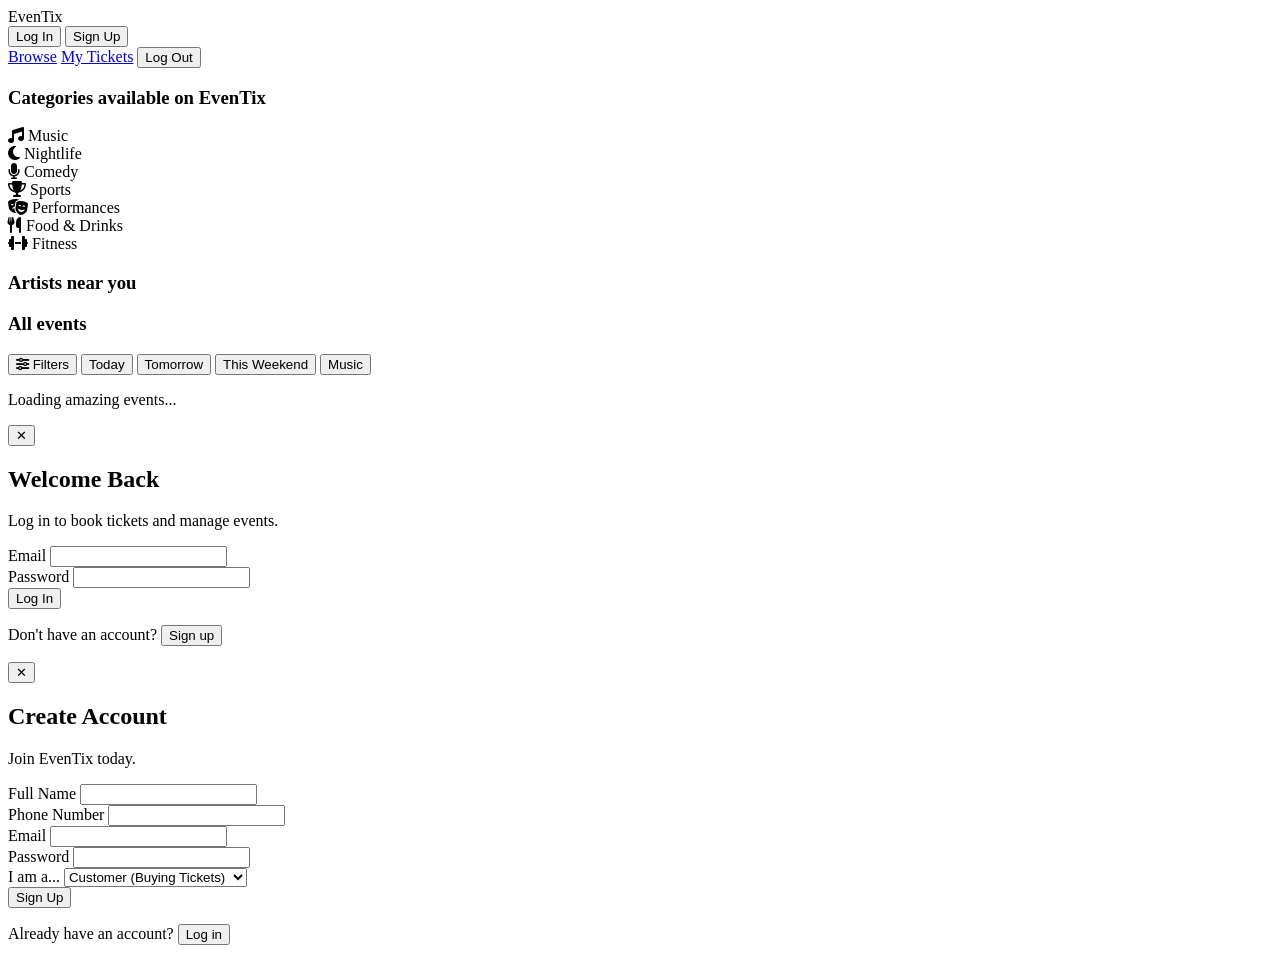
==== Capstone_Event_Ticket_BookingSystem/frontend/index.html @ 160edbe6 "feat(frontend): changed the landing page to have all events that can be seen by anyone" ====
<!DOCTYPE html>
<html lang="en">
<head>
    <meta charset="UTF-8">
    <meta name="viewport" content="width=device-width, initial-scale=1.0">
    <title>EvenTix - Live Events, Concerts & More</title>
    <link rel="stylesheet" href="css/base.css">
    <link rel="stylesheet" href="css/components.css">   
    <link rel="stylesheet" href="css/modals.css">   
    <link rel="stylesheet" href="https://cdnjs.cloudflare.com/ajax/libs/font-awesome/6.4.0/css/all.min.css">
</head>
<body>
    <nav class="navbar sticky-nav">
        <div class="logo">EvenTix</div>
        
        <div id="nav-logged-out" class="nav-links">
            <button type="button" class="text-btn text-white" id="nav-login-btn">Log In</button>
            <button type="button" class="nav-btn-outline" id="nav-signup-btn">Sign Up</button>
        </div>

        <div id="nav-logged-in" class="nav-links hidden">
            <span id="user-greeting" class="user-greeting-text"></span>
            <a href="index.html" class="nav-link-item">Browse</a>
            <a href="#" class="nav-link-item">My Tickets</a>
            <button type="button" class="nav-btn-outline" id="nav-logout-btn">Log Out</button>
        </div>
    </nav>

    <section class="hero-carousel-container">
        <div id="hero-carousel" class="hero-carousel"></div>
        <div id="carousel-dots" class="carousel-dots"></div>
    </section>

    <main class="customer-main-container pt-20">
        
        <h3 class="section-heading">Categories available on EvenTix</h3>
        <div class="scroll-container category-scroll">
            <div class="category-pill"><i class="fa-solid fa-music"></i> Music</div>
            <div class="category-pill"><i class="fa-solid fa-moon"></i> Nightlife</div>
            <div class="category-pill"><i class="fa-solid fa-microphone"></i> Comedy</div>
            <div class="category-pill"><i class="fa-solid fa-trophy"></i> Sports</div>
            <div class="category-pill"><i class="fa-solid fa-masks-theater"></i> Performances</div>
            <div class="category-pill"><i class="fa-solid fa-utensils"></i> Food & Drinks</div>
            <div class="category-pill"><i class="fa-solid fa-dumbbell"></i> Fitness</div>
        </div>

        <h3 id="artists-heading" class="section-heading mt-30">Artists near you</h3>
        <div id="dynamic-artists-container" class="scroll-container artist-scroll"></div>

        <h3 class="section-heading mt-30">All events</h3>
        <div class="scroll-container filter-scroll mb-20">
            <button class="filter-btn"><i class="fa-solid fa-sliders"></i> Filters</button>
            <button class="filter-btn">Today</button>
            <button class="filter-btn">Tomorrow</button>
            <button class="filter-btn">This Weekend</button>
            <button class="filter-btn">Music</button>
        </div>

        <div id="public-events-grid" class="district-grid">
            <p id="loading-msg" class="status-message">Loading amazing events...</p>
        </div>
    </main>

    <template id="public-event-card-template">
        <div class="district-card">
            <img class="card-img" src="https://images.unsplash.com/photo-1540039155732-6847350357a0?w=600" alt="Event Cover">
            <div class="card-body">
                <p class="card-date date-text"></p>
                <h3 class="card-title"></h3>
                <p class="card-venue venue-text"></p>
                <p class="card-price price-text">₹<span></span> onwards</p>
                <button type="button" class="btn primary-btn mt-10 w-100 book-tickets-btn">Book Tickets</button>
            </div>
        </div>
    </template>

    <template id="hero-slide-template">
        <div class="hero-slide">
            <div class="slide-overlay">
                <h1 class="slide-title"></h1>
                <p class="slide-subtitle"></p>
            </div>
        </div>
    </template>

    <template id="artist-item-template">
        <div class="artist-item">
            <img class="artist-img" src="" alt="">
            <p class="artist-name"></p>
        </div>
    </template>

    <div id="login-modal" class="modal-backdrop hidden">
        <div class="auth-wrapper relative modal-box">
            <button class="close-modal-btn" onclick="closeAuthModals()">✕</button>
            <div class="auth-forms full-width-form">
                <h2>Welcome Back</h2>
                <p class="subtitle">Log in to book tickets and manage events.</p>
                <form id="login-form">
                    <div class="input-group">
                        <label>Email</label>
                        <input type="email" id="login-email" required>
                    </div>
                    <div class="input-group">
                        <label>Password</label>
                        <input type="password" id="login-password" required>
                    </div>
                    <div id="login-error" class="error-msg hidden"></div>
                    <button type="submit" class="btn primary-btn">Log In</button>
                    <p class="switch-form">Don't have an account? <button type="button" class="text-btn" onclick="openSignupModal()">Sign up</button></p>
                </form>
            </div>
        </div>
    </div>

    <div id="signup-modal" class="modal-backdrop hidden">
        <div class="auth-wrapper relative modal-box">
            <button class="close-modal-btn" onclick="closeAuthModals()">✕</button>
            <div class="auth-forms full-width-form">
                <h2>Create Account</h2>
                <p class="subtitle">Join EvenTix today.</p>
                <form id="signup-form">
                    <div class="input-group">
                        <label>Full Name</label>
                        <input type="text" id="signup-name" required>
                    </div>
                    <div class="input-group">
                        <label>Phone Number</label>
                        <input type="tel" id="signup-phone" required>
                    </div>
                    <div class="input-group">
                        <label>Email</label>
                        <input type="email" id="signup-email" required>
                    </div>
                    <div class="input-group">
                        <label>Password</label>
                        <input type="password" id="signup-password" required>
                    </div>
                    <div class="input-group">
                        <label>I am a...</label>
                        <select id="signup-role">
                            <option value="CUSTOMER">Customer (Buying Tickets)</option>
                            <option value="ORGANIZER">Organizer (Hosting Events)</option>
                        </select>
                    </div>
                    <div id="signup-error" class="error-msg hidden"></div>
                    <div id="signup-success" class="success-msg hidden"></div>
                    <button type="submit" class="btn primary-btn">Sign Up</button>
                    <p class="switch-form">Already have an account? <button type="button" class="text-btn" onclick="openLoginModal()">Log in</button></p>
                </form>
            </div>
        </div>
    </div>

    <script src="js/index.js?v=3"></script>
</body>
</html>
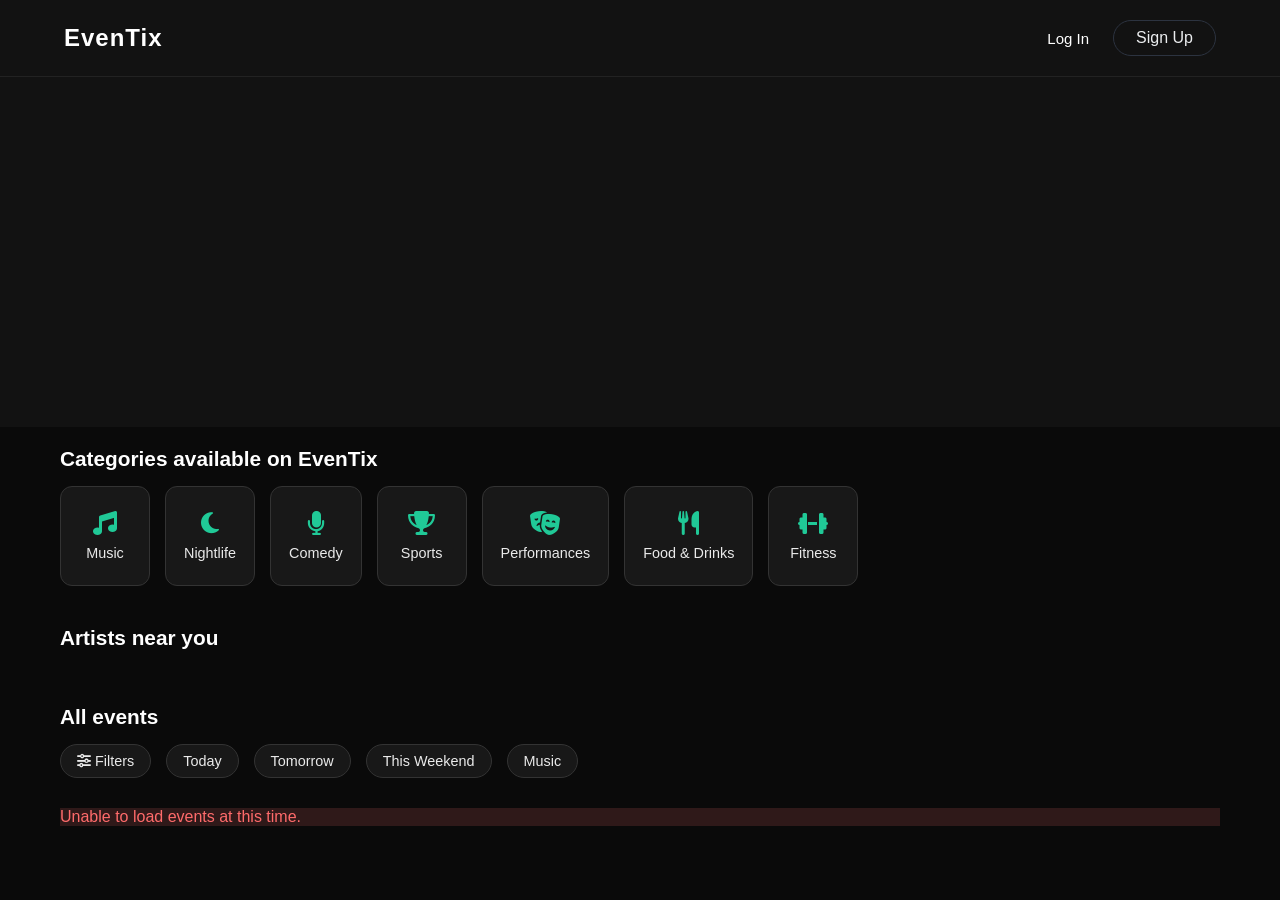
==== commit 4ebcab16: "fix: add correct css file link in index.html" ====
--- a/Capstone_Event_Ticket_BookingSystem/frontend/index.html
+++ b/Capstone_Event_Ticket_BookingSystem/frontend/index.html
@@ -4,9 +4,7 @@
     <meta charset="UTF-8">
     <meta name="viewport" content="width=device-width, initial-scale=1.0">
     <title>EvenTix - Live Events, Concerts & More</title>
-    <link rel="stylesheet" href="css/base.css">
-    <link rel="stylesheet" href="css/components.css">   
-    <link rel="stylesheet" href="css/modals.css">   
+    <link rel="stylesheet" href="css/styles.css">
     <link rel="stylesheet" href="https://cdnjs.cloudflare.com/ajax/libs/font-awesome/6.4.0/css/all.min.css">
 </head>
 <body>
--- a/Capstone_Event_Ticket_BookingSystem/frontend/css/styles.css
+++ b/Capstone_Event_Ticket_BookingSystem/frontend/css/styles.css
@@ -0,0 +1,1159 @@
+/* Base Variables & Reset */
+:root {
+    --primary-teal: #20c997;
+    --dark-bg: #0f1116;
+    --panel-bg: #181b22;
+    --surface-bg: #1f2430;
+    --surface-muted: #232a38;
+    --text-color: #ebedef;
+    --text-muted: #9aa5b1;
+    --border-color: #2c3340;
+    --accent-warning: #ff6b6b;
+    --accent-success: #38b000;
+}
+
+* {
+    box-sizing: border-box;
+    margin: 0;
+    padding: 0;
+    font-family: 'Segoe UI', Tahoma, Geneva, Verdana, sans-serif;
+}
+
+html, body {
+    min-height: 100%;
+}
+
+body {
+    background-color: var(--dark-bg);
+    color: var(--text-color);
+}
+
+button,
+a,
+input,
+select {
+    font: inherit;
+}
+
+button {
+    cursor: pointer;
+}
+
+.hidden {
+    display: none !important;
+}
+
+/* navbar */
+.navbar {
+    display: flex;
+    justify-content: space-between;
+    align-items: center;
+    padding: 20px 5%;
+    background: var(--panel-bg);
+    border-bottom: 1px solid var(--border-color);
+}
+
+.logo {
+    font-size: 1.5rem;
+    font-weight: 800;
+    letter-spacing: 1px;
+    color: var(--text-color);
+}
+
+.nav-links {
+    display: flex;
+    align-items: center;
+    gap: 24px;
+}
+
+.nav-links a,
+.nav-links span,
+.nav-links .text-btn {
+    text-decoration: none;
+    color: var(--text-color);
+    font-weight: 500;
+    font-size: 15px;
+}
+
+.text-btn {
+    background: transparent;
+    border: none;
+    color: var(--primary-teal);
+    padding: 0;
+    cursor: pointer;
+}
+
+.text-btn:hover {
+    color: #b2ffee;
+    text-decoration: underline;
+}
+
+.nav-btn-outline {
+    background: transparent;
+    border: 1px solid var(--border-color);
+    padding: 8px 22px;
+    border-radius: 24px;
+    color: var(--text-color);
+    transition: transform 0.2s ease, border-color 0.2s ease, background 0.2s ease;
+}
+
+.nav-btn-outline:hover {
+    transform: translateY(-1px);
+    border-color: var(--primary-teal);
+    background: rgba(32, 201, 151, 0.12);
+}
+
+.customer-main-container,
+.dashboard-panel {
+    max-width: 1200px;
+    margin: 0 auto;
+    padding: 30px 5%;
+}
+
+/* Text Utilities */
+.section-title,
+.modal-title-m0,
+.hero-content h1,
+.logo,
+.card-title,
+.details-label,
+.details-val,
+.details-val-highlight {
+    color: var(--text-color);
+}
+
+.subtitle,
+.text-teal,
+.card-text,
+.card-text-sm,
+.venue-text,
+.date-text,
+.status-message,
+.empty-msg,
+.user-name-display {
+    color: var(--text-muted);
+}
+
+.text-teal {
+    color: var(--primary-teal);
+}
+
+/* Page backgrounds */
+.customer-main-container,
+.dashboard-body {
+    background: var(--dark-bg);
+}
+
+.dashboard-panel {
+    background: var(--panel-bg);
+    border: 1px solid var(--border-color);
+    border-radius: 20px;
+    box-shadow: 0 20px 60px rgba(0,0,0,0.28);
+}
+
+.events-grid,
+.district-grid,
+.category-grid {
+    display: grid;
+    gap: 20px;
+}
+
+.events-grid {
+    grid-template-columns: repeat(auto-fill, minmax(320px, 1fr));
+}
+
+.district-grid {
+    grid-template-columns: repeat(auto-fill, minmax(300px, 1fr));
+}
+
+.category-grid {
+    grid-template-columns: repeat(auto-fit, minmax(200px, 1fr));
+}
+
+/* Cards */
+.event-card,
+.district-card,
+.category-card,
+.auth-wrapper,
+.auth-forms,
+.modal-box,
+.modal-box-lg,
+.details-box {
+    background: var(--surface-bg);
+}
+
+.event-card,
+.district-card,
+.category-card,
+.dashboard-panel,
+.modal-box,
+.modal-box-lg,
+.auth-wrapper,
+.auth-forms,
+.details-box {
+    border: 1px solid var(--border-color);
+}
+
+.event-card,
+.district-card {
+    border-radius: 18px;
+    padding: 24px;
+    box-shadow: 0 10px 30px rgba(0, 0, 0, 0.18);
+    display: flex;
+    flex-direction: column;
+}
+
+.card-header {
+    display: flex;
+    justify-content: space-between;
+    align-items: flex-start;
+    margin-bottom: 14px;
+}
+
+.card-title {
+    margin: 0;
+    font-size: 1.2rem;
+    line-height: 1.2;
+}
+
+.card-text,
+.card-text-sm,
+.details-desc,
+.details-val {
+    color: var(--text-muted);
+}
+
+.card-actions {
+    display: flex;
+    gap: 10px;
+    margin-top: auto;
+}
+
+.btn-view-details,
+.btn.primary-btn {
+    width: 100%;
+    padding: 12px 18px;
+    border-radius: 10px;
+    border: none;
+    background: var(--primary-teal);
+    color: #fff;
+    font-weight: 700;
+    transition: background 0.2s ease, transform 0.2s ease;
+}
+
+.btn.primary-btn:hover,
+.btn-view-details:hover {
+    background: #14aa84;
+    transform: translateY(-1px);
+}
+
+.btn-disabled {
+    opacity: 0.55;
+    cursor: not-allowed;
+}
+
+/* Forms & Inputs */
+.input-group label {
+    display: block;
+    margin-bottom: 8px;
+    font-weight: 600;
+    font-size: 13px;
+    color: var(--text-muted);
+}
+
+.input-group input,
+.input-group select,
+.search-bar input {
+    width: 100%;
+    padding: 12px 14px;
+    border-radius: 12px;
+    border: 1px solid var(--border-color);
+    background: var(--surface-muted);
+    color: var(--text-color);
+    outline: none;
+}
+
+.input-group input::placeholder,
+.search-bar input::placeholder {
+    color: #7a8595;
+}
+
+.input-group input:focus,
+.input-group select:focus,
+.search-bar input:focus {
+    border-color: var(--primary-teal);
+}
+
+.btn,
+.nav-btn-outline,
+.filter-btn,
+.category-pill {
+    transition: all 0.2s ease;
+}
+
+/* Search bar */
+.search-bar {
+    display: flex;
+    align-items: center;
+    background: var(--surface-muted);
+    max-width: 600px;
+    margin: 0 auto 30px auto;
+    border-radius: 100px;
+    padding: 8px 18px;
+    border: 1px solid var(--border-color);
+}
+
+.search-btn {
+    background-color: var(--primary-teal);
+    color: white;
+    border: none;
+    width: 45px;
+    height: 45px;
+    border-radius: 50%;
+    cursor: pointer;
+    font-size: 16px;
+}
+
+.search-btn:hover {
+    background-color: #17c189;
+}
+
+.hero-subtext {
+    color: var(--text-muted);
+}
+
+/* Category + filter pills */
+.category-card,
+.category-pill,
+.filter-btn {
+    color: var(--text-color);
+    background: var(--surface-muted);
+}
+
+.category-card:hover,
+.category-pill:hover,
+.filter-btn:hover {
+    background: var(--surface-bg);
+    border-color: var(--primary-teal);
+}
+
+.category-pill,
+.filter-btn {
+    border: 1px solid var(--border-color);
+    padding: 10px 18px;
+    border-radius: 999px;
+    white-space: nowrap;
+}
+
+/* Tabs */
+.tab-container {
+    display: flex;
+    gap: 20px;
+}
+
+.tab-btn {
+    font-size: 16px;
+    border: none;
+    background: transparent;
+    cursor: pointer;
+    padding: 10px 0;
+    color: var(--text-muted);
+}
+
+.active-tab {
+    color: var(--primary-teal);
+    font-weight: 700;
+    border-bottom: 3px solid var(--primary-teal);
+}
+
+.inactive-tab {
+    color: var(--text-muted);
+}
+
+.bordered-tabs {
+    border-bottom: 1px solid var(--border-color);
+    padding-bottom: 10px;
+    margin-bottom: 20px;
+}
+
+.subtab-font {
+    font-size: 15px;
+}
+
+/* Status and messages */
+.status-message,
+.empty-msg {
+    text-align: center;
+    padding: 20px;
+    color: var(--text-muted);
+}
+
+.error-msg {
+    background: rgba(255, 107, 107, 0.15);
+    color: var(--accent-warning);
+}
+
+.success-msg {
+    background: rgba(56, 176, 0, 0.12);
+    color: var(--accent-success);
+}
+
+/* Modal styling */
+.modal-backdrop {
+    position: fixed;
+    inset: 0;
+    display: flex;
+    align-items: center;
+    justify-content: center;
+    padding: 24px;
+    background: rgba(10, 12, 18, 0.86);
+    z-index: 1000;
+    overflow-y: auto;
+}
+
+.modal-backdrop.hidden {
+    display: none !important;
+}
+
+.auth-wrapper,
+.modal-box,
+.modal-box-lg {
+    border-radius: 18px;
+}
+
+..auth-wrapper {
+    width: min(100%, 520px);
+    max-width: 520px;
+    padding: 32px;
+    max-height: calc(100vh - 48px);
+    overflow-y: auto;
+    background: var(--surface-bg);
+    box-shadow: 0 24px 70px rgba(0,0,0,0.45);
+    position: relative;
+}
+
+@media (max-width: 768px) {
+    .auth-wrapper {
+        width: 90vw;
+        max-width: 90vw;
+        padding: 24px;
+    }
+}
+
+.auth-forms {
+    background: var(--surface-bg);
+    padding: 0;
+}
+
+.auth-forms h2 {
+    font-size: 1.6rem;
+    margin-bottom: 8px;
+    color: var(--text-color);
+}
+
+.auth-forms .subtitle {
+    margin-bottom: 20px;
+}
+
+.auth-forms form {
+    display: flex;
+    flex-direction: column;
+    gap: 16px;
+}
+
+.switch-form {
+    text-align: center;
+    margin-top: 12px;
+    color: var(--text-muted);
+    font-size: 14px;
+}
+
+.switch-form .text-btn {
+    color: var(--primary-teal);
+    margin-left: 4px;
+}
+
+.auth-branding {
+    border-right: 1px solid var(--border-color);
+}
+
+.close-modal-btn {
+    color: var(--text-muted);
+}
+
+.close-modal-btn:hover {
+    color: var(--text-color);
+}
+
+.modal-form {
+    display: flex;
+    flex-direction: column;
+    gap: 16px;
+}
+
+.form-row-sm {
+    display: grid;
+    grid-template-columns: 1fr 1fr;
+    gap: 16px;
+}
+
+.modal-header-flex {
+    display: flex;
+    justify-content: space-between;
+    align-items: center;
+    margin-bottom: 20px;
+}
+
+.modal-title-m0 {
+    font-size: 1.8rem;
+    font-weight: 700;
+}
+
+/* Details / forms */
+.details-box {
+    border: 1px solid var(--border-color);
+}
+
+.details-grid {
+    display: grid;
+    grid-template-columns: repeat(2, minmax(0, 1fr));
+    gap: 18px;
+}
+
+.details-label,
+.details-val {
+    display: block;
+}
+
+.details-val-highlight {
+    color: var(--primary-teal);
+}
+
+/* Organizer card actions */
+.btn-edit,
+.btn-cancel {
+    border-radius: 12px;
+    padding: 10px 16px;
+    font-size: 14px;
+}
+
+.btn-edit {
+    background: var(--surface-muted);
+    color: var(--text-color);
+    border: 1px solid var(--border-color);
+}
+
+.btn-edit:hover {
+    background: var(--surface-bg);
+}
+
+.btn-cancel {
+    background: transparent;
+    border: 1px solid #ff6b6b;
+    color: #ff6b6b;
+}
+
+.btn-cancel:hover {
+    background: rgba(255, 107, 107, 0.12);
+}
+
+/* Responsive */
+@media (max-width: 768px) {
+    .auth-wrapper,
+    .form-row,
+    .form-row-sm,
+    .details-grid {
+        flex-direction: column;
+        display: block;
+    }
+    .auth-branding {
+        display: none;
+    }
+    .hero-content h1 {
+        font-size: 2.3rem;
+    }
+    .events-grid,
+    .district-grid {
+        grid-template-columns: 1fr;
+    }
+}
+.btn-view-details { width: 100%; padding: 8px; font-size: 13px; margin-top: auto; }
+
+.customer-main-container {
+    padding: 40px 20px;
+    max-width: 1200px;
+    margin: 0 auto;
+}
+
+.user-greeting-text {
+    color: white; 
+    margin-right: 15px; 
+    font-weight: 500;
+}
+
+.text-center {
+    text-align: center;
+}
+
+.mb-30 { margin-bottom: 30px; }
+.mt-10 { margin-top: 10px; }
+.mt-20 { margin-top: 20px; }
+.mt-30 { margin-top: 30px; }
+.mt-auto { margin-top: auto; }
+
+.btn-lg {
+    padding: 15px;
+    font-size: 1.1rem;
+}
+
+.btn-disabled {
+    background-color: #cccccc !important;
+    color: #333333 !important;
+    cursor: not-allowed;
+}
+
+a.btn-view-details {
+    display: inline-block;
+    text-align: center;
+    text-decoration: none;
+    width: 100%;
+    box-sizing: border-box;
+}
+
+/* For action buttons in event cards */
+.btn-group-row {
+    display: flex;
+    gap: 10px;
+    width: 100%;
+}
+
+/*For completed badge in past events */
+.badge-completed-full {
+    background: #e0e0e0;
+    color: #555;
+    text-align: center;
+    padding: 8px;
+    border-radius: 4px;
+    font-size: 11px;
+    font-weight: bold;
+}
+
+/*Styling for no events found message */
+.empty-msg {
+    text-align: center;
+    color: #888;
+    padding: 40px;
+    font-style: italic;
+}
+
+/*Responsive form rows */
+@media (max-width: 768px) {
+    .form-row, .form-row-sm {
+        flex-direction: column;
+        gap: 10px;
+    }
+}
+
+.bordered-tabs {
+    border-bottom: 1px solid #ddd; 
+    margin-bottom: 20px;
+}
+
+.status-message {
+    text-align: center; 
+    color: #888; 
+    padding: 40px;
+}
+
+.btn-past-event {
+    background-color: #555 !important;
+}
+
+.btn-past-event:hover {
+    background-color: #333 !important;
+}
+
+/* --- District-Style Landing Page Additions --- */
+
+.section-heading {
+    font-size: 1.3rem;
+    color: #1a1a1a;
+    margin-bottom: 15px;
+}
+
+/* Horizontal Scroll Containers */
+.scroll-container {
+    display: flex;
+    overflow-x: auto;
+    gap: 15px;
+    padding-bottom: 10px;
+    white-space: nowrap;
+    -webkit-overflow-scrolling: touch; 
+    scrollbar-width: none; 
+}
+.scroll-container::-webkit-scrollbar {
+    display: none; 
+}
+
+/* Category Pills */
+.category-pill {
+    display: flex;
+    flex-direction: column;
+    align-items: center;
+    justify-content: center;
+    min-width: 90px;
+    height: 100px;
+    background: #f8f9fa;
+    border: 1px solid #eee;
+    border-radius: 12px;
+    cursor: pointer;
+    font-size: 0.9rem;
+    font-weight: 500;
+    gap: 10px;
+    transition: 0.2s;
+}
+.category-pill i {
+    font-size: 1.5rem;
+    color: var(--primary-teal);
+}
+.category-pill:hover {
+    border-color: var(--primary-teal);
+    box-shadow: 0 4px 8px rgba(0,0,0,0.05);
+}
+
+/* Artist Avatars */
+.artist-item {
+    display: flex;
+    flex-direction: column;
+    align-items: center;
+    gap: 8px;
+    cursor: pointer;
+}
+.artist-item img {
+    width: 80px;
+    height: 80px;
+    border-radius: 50%;
+    object-fit: cover;
+    border: 2px solid transparent;
+}
+.artist-item img:hover {
+    border-color: var(--primary-teal);
+}
+.artist-item p {
+    font-size: 0.85rem;
+    font-weight: 600;
+}
+
+/* Filter Buttons */
+.filter-btn {
+    padding: 8px 16px;
+    border-radius: 20px;
+    border: 1px solid #ccc;
+    background: white;
+    font-size: 0.9rem;
+    cursor: pointer;
+    color: #333;
+}
+.filter-btn:hover {
+    background: #f0f0f0;
+}
+
+/* Hero Banner */
+.district-hero {
+    width: 100%;
+    height: 300px;
+    background-image: url('https://images.unsplash.com/photo-1459749411175-04bf5292ceea?w=1200');
+    background-size: cover;
+    background-position: center;
+    position: relative;
+    display: flex;
+    align-items: flex-end;
+}
+.hero-overlay {
+    background: linear-gradient(to top, rgba(0,0,0,0.9), transparent);
+    width: 100%;
+    padding: 40px 20px 20px 20px;
+    color: white;
+    text-align: center;
+}
+.hero-overlay h1 {
+    font-size: 2rem;
+    margin-bottom: 5px;
+    letter-spacing: 2px;
+}
+
+/* Large Event Cards */
+.district-grid {
+    display: grid;
+    grid-template-columns: repeat(auto-fill, minmax(300px, 1fr));
+    gap: 25px;
+}
+.district-card {
+    border-radius: 16px;
+    overflow: hidden;
+    box-shadow: 0 4px 15px rgba(0,0,0,0.08);
+    background: white;
+    display: flex;
+    flex-direction: column;
+}
+.card-img {
+    width: 100%;
+    height: 180px;
+    object-fit: cover;
+}
+.card-body {
+    padding: 20px;
+    display: flex;
+    flex-direction: column;
+    flex-grow: 1;
+}
+.card-date {
+    color: var(--primary-teal);
+    font-weight: 600;
+    font-size: 0.85rem;
+    margin-bottom: 8px;
+    text-transform: uppercase;
+}
+.card-title {
+    font-size: 1.2rem;
+    margin-bottom: 8px;
+    color: #111;
+}
+.card-venue {
+    color: #666;
+    font-size: 0.9rem;
+    margin-bottom: 15px;
+}
+.card-price {
+    font-weight: bold;
+    font-size: 1rem;
+    margin-bottom: 5px;
+}
+.w-100 { width: 100%; }
+.mb-20 { margin-bottom: 20px; }
+
+/* --- Auto-Swiping Hero Carousel --- */
+.hero-carousel-container {
+    width: 100%;
+    height: 350px;
+    position: relative;
+    overflow: hidden;
+    background-color: #121212;
+}
+
+.hero-carousel {
+    display: flex;
+    height: 100%;
+    width: 100%;
+    transition: transform 0.5s ease-in-out; 
+}
+
+.hero-slide {
+    min-width: 100%;
+    height: 100%;
+    background-size: cover;
+    background-position: center;
+    position: relative;
+    display: flex;
+    align-items: flex-end;
+}
+
+.slide-overlay {
+    background: linear-gradient(to top, rgba(0,0,0,0.9), transparent);
+    width: 100%;
+    padding: 60px 20px 30px 20px;
+    color: white;
+    text-align: center;
+}
+
+.slide-overlay h1 {
+    font-size: 2.2rem;
+    margin-bottom: 5px;
+    letter-spacing: 1px;
+    text-transform: uppercase;
+}
+
+.slide-overlay p {
+    font-size: 1.1rem;
+    color: var(--primary-teal);
+    font-weight: 600;
+}
+
+/* scroll dots */
+.carousel-dots {
+    position: absolute;
+    bottom: 15px;
+    width: 100%;
+    display: flex;
+    justify-content: center;
+    gap: 10px;
+}
+
+.dot {
+    width: 12px;
+    height: 12px;
+    border-radius: 50%;
+    background: rgba(255, 255, 255, 0.4);
+    cursor: pointer;
+    transition: background 0.3s;
+}
+
+.dot.active {
+    background: white;
+}
+
+/* Layout Utilities */
+.sticky-nav {
+    position: sticky;
+    top: 0;
+    z-index: 100;
+}
+
+.pt-20 {
+    padding-top: 20px;
+}
+
+.full-width-form {
+    max-width: 100%;
+}
+
+.dark-text {
+    color: #333 !important;
+}
+
+/* DARK THEME OVERRIDES */
+
+/* Base Background and Text */
+body, .customer-main-container {
+    background-color: #0a0a0a !important; /* Deep black */
+    color: #ffffff;
+}
+
+h1, h2, h3, h4, h5, h6, .section-heading {
+    color: #ffffff !important;
+}
+
+/* Navbar */
+.navbar {
+    background-color: #121212 !important;
+    border-bottom: 1px solid #222 !important;
+}
+.navbar .logo {
+    color: #ffffff !important;
+}
+
+.category-pill {
+    background: #181818 !important;
+    border: 1px solid #333 !important;
+    color: #eaeaea !important;
+}
+.category-pill:hover {
+    background: #222 !important;
+    border-color: var(--primary-teal) !important;
+}
+
+.artist-item p {
+    color: #eaeaea !important;
+}
+
+/* Filter Buttons */
+.filter-btn {
+    background: #181818 !important;
+    border: 1px solid #333 !important;
+    color: #eaeaea !important;
+}
+.filter-btn:hover {
+    background: #2a2a2a !important;
+}
+
+.district-card {
+    background: #181818 !important;
+    box-shadow: 0 4px 15px rgba(0,0,0,0.6) !important;
+    border: 1px solid #222;
+}
+.card-title {
+    color: #ffffff !important;
+}
+.card-venue {
+    color: #a0a0a0 !important;
+}
+
+/* Authentication modals login and signup) */
+.modal-box {
+    background-color: #181818 !important;
+    border: 1px solid #333;
+}
+.modal-box p, .modal-box label {
+    color: #ccc !important;
+}
+.close-modal-btn {
+    position: absolute;
+    top: 18px;
+    right: 18px;
+    background: transparent;
+    border: none;
+    color: #fff !important;
+    font-size: 1.2rem;
+    cursor: pointer;
+}
+.input-group input, .input-group select {
+    background-color: #121212 !important;
+    color: #fff !important;
+    border: 1px solid #444 !important;
+}
+.input-group input:focus, .input-group select:focus {
+    border-color: var(--primary-teal) !important;
+    outline: none;
+}
+
+.text-white {
+    color: #ffffff !important;
+}
+
+.user-greeting-text {
+    color: var(--primary-teal);
+    font-weight: bold;
+    margin-right: 15px;
+}
+
+.nav-link-item {
+    color: #ffffff;
+    text-decoration: none;
+    margin-right: 15px;
+    transition: color 0.3s ease;
+}
+
+.nav-link-item:hover {
+    color: var(--primary-teal);
+}
+
+/* --- Premium Event Details Layout --- */
+.event-details-layout {
+    display: flex;
+    flex-wrap: wrap;
+    gap: 30px;
+    margin-top: 20px;
+}
+
+.event-poster-col {
+    flex: 1 1 400px;
+    display: flex;
+}
+
+.event-detail-img {
+    width: 100%;
+    height: 100%;
+    min-height: 400px;
+    max-height: 600px;
+    object-fit: cover;
+    border-radius: 16px;
+    box-shadow: 0 10px 30px rgba(0, 0, 0, 0.5);
+    border: 1px solid #333;
+}
+
+.event-info-col {
+    flex: 1 1 400px;
+    padding: 40px !important; 
+    display: flex;
+    flex-direction: column;
+}
+
+.mb-0 { margin-bottom: 0 !important; }
+
+.detail-item {
+    background: #121212;
+    padding: 15px 20px;
+    border-radius: 12px;
+    border: 1px solid #222;
+    display: flex;
+    flex-direction: column;
+    gap: 5px;
+}
+
+.details-desc {
+    color: #b0b0b0;
+    line-height: 1.6;
+    font-size: 1.05rem;
+}
+
+/* button stays to the bottom of the card */
+.mt-auto { margin-top: auto; }
+
+.modal-backdrop {
+    position: fixed;
+    top: 0;
+    left: 0;
+    width: 100vw;
+    height: 100vh;
+    background-color: rgba(0, 0, 0, 0.75) !important;
+    display: flex;
+    align-items: center;
+    justify-content: center;
+    z-index: 9999;
+    padding: 20px; 
+    box-sizing: border-box;
+}
+
+.modal-box, 
+.auth-wrapper {
+    background-color: #1e1e24 !important; 
+    border-radius: 12px !important; 
+    padding: 30px !important;
+    width: 100%;
+    max-width: 400px !important; 
+    height: auto !important; 
+    max-height: 85vh !important; 
+    overflow-y: auto !important; 
+    box-shadow: 0 15px 35px rgba(0, 0, 0, 0.6) !important; 
+    box-sizing: border-box;
+    display: flex;
+    flex-direction: column;
+}
+
+.modal-box-lg {
+    background-color: #1e1e24 !important; 
+    border-radius: 12px !important; 
+    padding: 30px !important;
+    width: 100%;
+    max-width: 600px !important; 
+    height: auto !important; 
+    max-height: 85vh !important; 
+    overflow-y: auto !important; 
+    box-shadow: 0 15px 35px rgba(0, 0, 0, 0.6) !important; 
+    box-sizing: border-box;
+    display: flex;
+    flex-direction: column;
+}
+
+/* 4. Scrollbar styling */
+.modal-box::-webkit-scrollbar, 
+.modal-box-lg::-webkit-scrollbar, 
+.auth-wrapper::-webkit-scrollbar {
+    width: 8px;
+}
+.modal-box::-webkit-scrollbar-thumb, 
+.modal-box-lg::-webkit-scrollbar-thumb, 
+.auth-wrapper::-webkit-scrollbar-thumb {
+    background: #333; 
+    border-radius: 10px;
+}
+/* --- fix white browser autofill --- */
+input:-webkit-autofill,
+input:-webkit-autofill:hover, 
+input:-webkit-autofill:focus, 
+input:-webkit-autofill:active {
+    -webkit-text-fill-color: #ffffff !important;
+    
+    -webkit-box-shadow: 0 0 0px 1000px #1a1a1a inset !important; 
+    
+    transition: background-color 5000s ease-in-out 0s;
+}
+
+.auth-forms, 
+.auth-wrapper > div,
+.modal-form {
+    background-color: transparent !important; 
+    box-shadow: none !important; 
+    border: none !important;
+    padding: 0 !important; 
+}
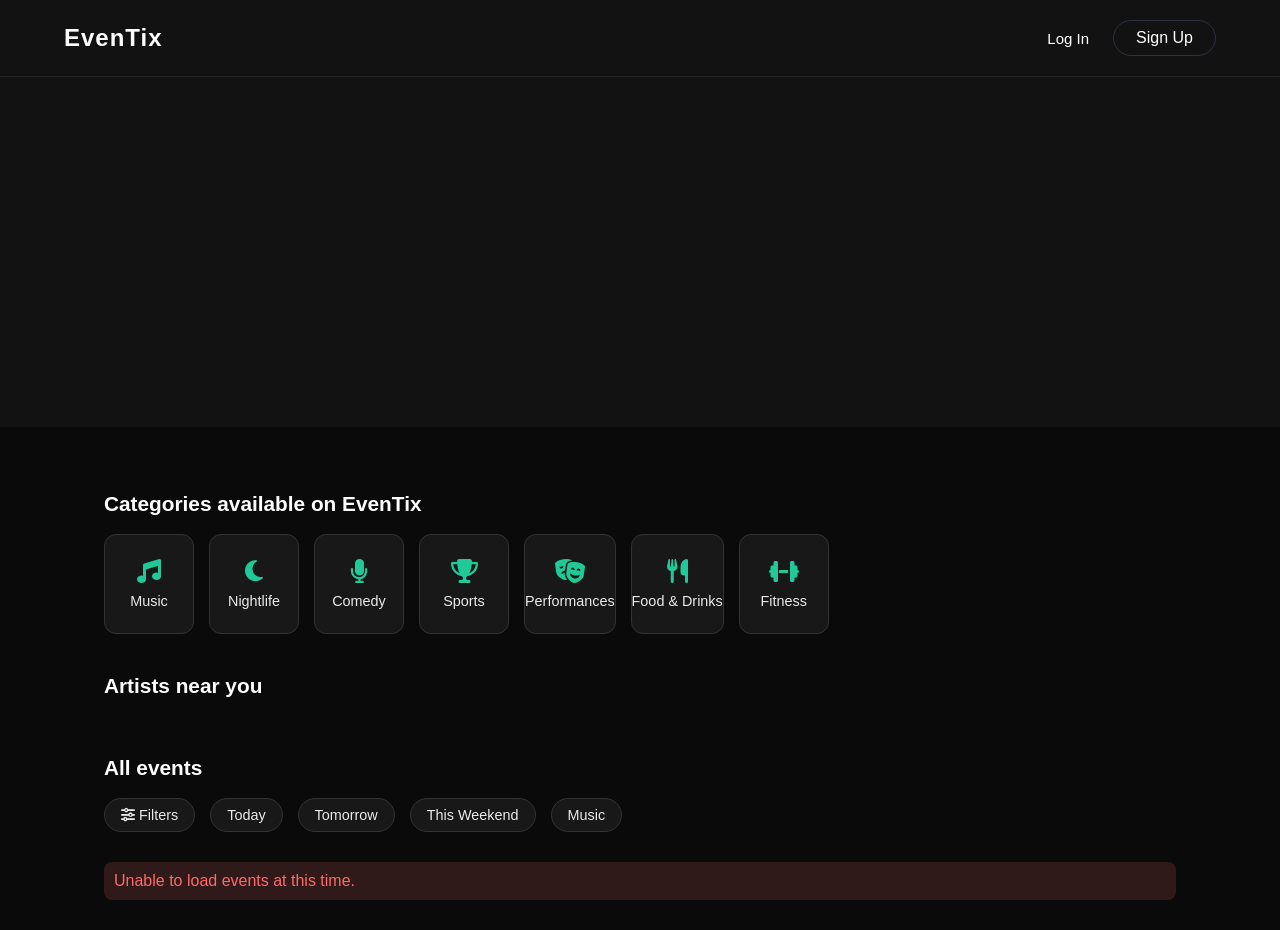
==== commit a9bf86df: "feat(frontend): add correct css style links in index.html" ====
--- a/Capstone_Event_Ticket_BookingSystem/frontend/index.html
+++ b/Capstone_Event_Ticket_BookingSystem/frontend/index.html
@@ -4,7 +4,9 @@
     <meta charset="UTF-8">
     <meta name="viewport" content="width=device-width, initial-scale=1.0">
     <title>EvenTix - Live Events, Concerts & More</title>
-    <link rel="stylesheet" href="css/styles.css">
+    <link rel="stylesheet" href="css/base.css">
+    <link rel="stylesheet" href="css/components.css">
+    <link rel="stylesheet" href="css/modals.css">
     <link rel="stylesheet" href="https://cdnjs.cloudflare.com/ajax/libs/font-awesome/6.4.0/css/all.min.css">
 </head>
 <body>
@@ -19,7 +21,7 @@
         <div id="nav-logged-in" class="nav-links hidden">
             <span id="user-greeting" class="user-greeting-text"></span>
             <a href="index.html" class="nav-link-item">Browse</a>
-            <a href="#" class="nav-link-item">My Tickets</a>
+            <a href="my-bookings.html" class="nav-link-item">My Tickets</a>
             <button type="button" class="nav-btn-outline" id="nav-logout-btn">Log Out</button>
         </div>
     </nav>
--- a/Capstone_Event_Ticket_BookingSystem/frontend/css/base.css
+++ b/Capstone_Event_Ticket_BookingSystem/frontend/css/base.css
@@ -0,0 +1,119 @@
+/*  VARIABLES  */
+:root {
+    --primary-teal: #20c997;
+    --dark-bg: #0a0a0a; 
+    --panel-bg: #181b22;
+    --surface-bg: #1f2430;
+    --surface-muted: #232a38;
+    --text-color: #ffffff;
+    --text-muted: #9aa5b1;
+    --border-color: #2c3340;
+    --accent-warning: #ff6b6b;
+    --accent-success: #38b000;
+}
+
+.section-heading {
+    font-size: 1.3rem;
+    color: #ffffff !important;
+    margin-top: 45px; 
+    margin-bottom: 18px;
+}
+
+* {
+    box-sizing: border-box;
+    margin: 0;
+    padding: 0;
+    font-family: 'Segoe UI', Tahoma, Geneva, Verdana, sans-serif;
+}
+
+html, body {
+    min-height: 100%;
+    background-color: var(--dark-bg);
+    color: var(--text-color);
+}
+
+button, a, input, select {
+    font: inherit;
+}
+
+button {
+    cursor: pointer;
+}
+
+/*  TEXT STYLES*/
+h1, h2, h3, h4, h5, h6, .section-heading, .section-title, .modal-title-m0, .hero-content h1, .logo, .card-title, .details-label, .details-val, .details-val-highlight {
+    color: var(--text-color);
+}
+
+.subtitle, .text-teal, .card-text, .card-text-sm, .venue-text, .date-text, .status-message, .empty-msg, .user-name-display, .hero-subtext {
+    color: var(--text-muted);
+}
+
+.text-teal { color: var(--primary-teal); }
+.text-white { color: #ffffff !important; }
+.text-center { text-align: center; }
+
+/*LAYOUTS n NAVIGATION */
+.navbar {
+    display: flex;
+    justify-content: space-between;
+    align-items: center;
+    padding: 20px 5%;
+    background-color: #121212;
+    border-bottom: 1px solid #222;
+}
+
+.logo {
+    font-size: 1.5rem;
+    font-weight: 800;
+    letter-spacing: 1px;
+}
+
+.nav-links {
+    display: flex;
+    align-items: center;
+    gap: 24px;
+}
+
+.nav-links a, .nav-links span, .nav-links .text-btn, .nav-link-item {
+    text-decoration: none;
+    color: var(--text-color);
+    font-weight: 500;
+    font-size: 15px;
+    transition: color 0.3s ease;
+}
+
+.nav-link-item:hover { color: var(--primary-teal); }
+.user-greeting-text { color: var(--primary-teal); font-weight: bold; margin-right: 15px; }
+.sticky-nav { position: sticky; top: 0; z-index: 100; }
+
+.customer-main-container, .dashboard-panel {
+    max-width: 1200px;
+    margin: 0 auto;
+    padding: 30px 5%;
+}
+
+.dashboard-panel {
+    background: var(--panel-bg);
+    border: 1px solid var(--border-color);
+    border-radius: 20px;
+    box-shadow: 0 20px 60px rgba(0,0,0,0.28);
+}
+
+/* grids */
+.events-grid, .district-grid, .category-grid { display: grid; gap: 20px; }
+.events-grid { grid-template-columns: repeat(auto-fill, minmax(320px, 1fr)); }
+.district-grid { grid-template-columns: repeat(auto-fill, minmax(300px, 1fr)); }
+.category-grid { grid-template-columns: repeat(auto-fit, minmax(200px, 1fr)); }
+
+/* Spacing */
+.hidden { display: none !important; }
+.mb-0 { margin-bottom: 0 !important; }
+.mb-20 { margin-bottom: 20px; }
+.mb-30 { margin-bottom: 30px; }
+.mt-10 { margin-top: 10px; }
+.mt-20 { margin-top: 20px; }
+.mt-30 { margin-top: 30px; }
+.mt-auto { margin-top: auto; }
+.pt-20 { padding-top: 20px; }
+.w-100 { width: 100%; }
--- a/Capstone_Event_Ticket_BookingSystem/frontend/css/components.css
+++ b/Capstone_Event_Ticket_BookingSystem/frontend/css/components.css
@@ -0,0 +1,279 @@
+/* --- BUTTONS --- */
+.btn, .nav-btn-outline, .filter-btn, .category-pill {
+    transition: all 0.2s ease;
+}
+
+.btn.primary-btn, .btn-view-details {
+    width: 100%;
+    padding: 12px 18px;
+    border-radius: 10px;
+    border: none;
+    background: var(--primary-teal);
+    color: #fff;
+    font-weight: 700;
+    transition: background 0.2s ease, transform 0.2s ease;
+    text-align: center;
+    text-decoration: none;
+    display: inline-block;
+}
+
+.btn.primary-btn:hover, .btn-view-details:hover {
+    background: #14aa84;
+    transform: translateY(-1px);
+}
+
+.text-btn {
+    background: transparent;
+    border: none;
+    color: var(--primary-teal);
+    padding: 0;
+}
+
+.text-btn:hover { color: #b2ffee; text-decoration: underline; }
+
+.nav-btn-outline {
+    background: transparent;
+    border: 1px solid var(--border-color);
+    padding: 8px 22px;
+    border-radius: 24px;
+    color: var(--text-color);
+}
+
+.nav-btn-outline:hover {
+    transform: translateY(-1px);
+    border-color: var(--primary-teal);
+    background: rgba(32, 201, 151, 0.12);
+}
+
+.btn-edit, .btn-cancel {
+    border-radius: 12px;
+    padding: 10px 16px;
+    font-size: 14px;
+}
+
+.btn-edit { background: var(--surface-muted); color: var(--text-color); border: 1px solid var(--border-color); }
+.btn-edit:hover { background: var(--surface-bg); }
+.btn-cancel { background: transparent; border: 1px solid #ff6b6b; color: #ff6b6b; }
+.btn-cancel:hover { background: rgba(255, 107, 107, 0.12); }
+.btn-group-row { display: flex; gap: 10px; width: 100%; }
+.btn-disabled { opacity: 0.55; cursor: not-allowed; background-color: #cccccc !important; color: #333333 !important; }
+
+/* CARDS Events Categories */
+.event-card, .district-card, .category-card {
+    background: #181818;
+    border: 1px solid #222;
+    border-radius: 18px;
+    padding: 24px;
+    box-shadow: 0 4px 15px rgba(0,0,0,0.6);
+    display: flex;
+    flex-direction: column;
+}
+
+.district-card { padding: 0; overflow: hidden; }
+.card-header { display: flex; justify-content: space-between; align-items: flex-start; margin-bottom: 14px; }
+.card-img { width: 100%; height: 180px; object-fit: cover; }
+.card-body { padding: 20px; display: flex; flex-direction: column; flex-grow: 1; }
+.card-title { font-size: 1.2rem; margin-bottom: 8px; line-height: 1.2; }
+.card-venue { color: #a0a0a0; font-size: 0.9rem; margin-bottom: 15px; }
+.card-date { color: var(--primary-teal); font-weight: 600; font-size: 0.85rem; margin-bottom: 8px; text-transform: uppercase; }
+.card-price { font-weight: bold; font-size: 1rem; margin-bottom: 5px; }
+.card-actions { display: flex; gap: 10px; margin-top: auto; }
+
+/* FORMS, INPUTS and SEARCH */
+.input-group label { display: block; margin-bottom: 8px; font-weight: 600; font-size: 13px; color: var(--text-muted); }
+.input-group input, .input-group select, .search-bar input {
+    width: 100%;
+    padding: 12px 14px;
+    border-radius: 12px;
+    border: 1px solid #444;
+    background-color: #121212;
+    color: #fff;
+    outline: none;
+}
+.input-group input::placeholder, .search-bar input::placeholder { color: #7a8595; }
+.input-group input:focus, .input-group select:focus, .search-bar input:focus { border-color: var(--primary-teal); }
+
+.search-bar {
+    display: flex;
+    align-items: center;
+    background: var(--surface-muted);
+    max-width: 600px;
+    margin: 0 auto 30px auto;
+    border-radius: 100px;
+    padding: 8px 18px;
+    border: 1px solid var(--border-color);
+}
+
+.search-btn {
+    background-color: var(--primary-teal);
+    color: white;
+    border: none;
+    width: 45px;
+    height: 45px;
+    border-radius: 50%;
+    font-size: 16px;
+}
+.search-btn:hover { background-color: #17c189; }
+
+/* TABS and FILTERS */
+.tab-container { display: flex; gap: 20px; }
+.tab-btn { font-size: 16px; border: none; background: transparent; padding: 10px 0; color: var(--text-muted); }
+.active-tab { color: var(--primary-teal); font-weight: 700; border-bottom: 3px solid var(--primary-teal); }
+.bordered-tabs { border-bottom: 1px solid #ddd; padding-bottom: 10px; margin-bottom: 20px; }
+.subtab-font { font-size: 15px; }
+
+.category-pill, .filter-btn {
+    background: #181818;
+    border: 1px solid #333;
+    color: #eaeaea;
+}
+.category-pill:hover, .filter-btn:hover { background: #222; border-color: var(--primary-teal); }
+.category-pill { display: flex; flex-direction: column; align-items: center; justify-content: center; min-width: 90px; height: 100px; border-radius: 12px; font-size: 0.9rem; font-weight: 500; gap: 10px; }
+.category-pill i { font-size: 1.5rem; color: var(--primary-teal); }
+.filter-btn { padding: 8px 16px; border-radius: 20px; font-size: 0.9rem; }
+
+/* CAROUSEL and ALERTS */
+.hero-carousel-container { width: 100%; height: 350px; position: relative; overflow: hidden; background-color: #121212; }
+.hero-carousel { display: flex; height: 100%; width: 100%; transition: transform 0.5s ease-in-out; }
+.hero-slide { min-width: 100%; height: 100%; background-size: cover; background-position: center; position: relative; display: flex; align-items: flex-end; }
+.slide-overlay { background: linear-gradient(to top, rgba(0,0,0,0.9), transparent); width: 100%; padding: 60px 20px 30px 20px; color: white; text-align: center; }
+.slide-overlay h1 { font-size: 2.2rem; margin-bottom: 5px; letter-spacing: 1px; text-transform: uppercase; }
+.slide-overlay p { font-size: 1.1rem; color: var(--primary-teal); font-weight: 600; }
+.carousel-dots { position: absolute; bottom: 15px; width: 100%; display: flex; justify-content: center; gap: 10px; }
+.dot { width: 12px; height: 12px; border-radius: 50%; background: rgba(255, 255, 255, 0.4); transition: background 0.3s; }
+.dot.active { background: white; }
+
+.status-message, .empty-msg { text-align: center; padding: 40px; color: #888; font-style: italic; }
+.error-msg { background: rgba(255, 107, 107, 0.15); color: var(--accent-warning); padding: 10px; border-radius: 8px; }
+.success-msg { background: rgba(56, 176, 0, 0.12); color: var(--accent-success); padding: 10px; border-radius: 8px; }
+.badge-completed-full { background: #e0e0e0; color: #555; text-align: center; padding: 8px; border-radius: 4px; font-size: 11px; font-weight: bold; }
+
+/* HORIZONTAL SCROLL and ARTIST circles */
+.scroll-container {
+    display: flex;
+    overflow-x: auto;
+    gap: 15px;
+    padding-bottom: 10px;
+    margin-bottom: 20px;
+    white-space: nowrap;
+    -webkit-overflow-scrolling: touch; 
+    scrollbar-width: none; 
+}
+
+.scroll-container::-webkit-scrollbar {
+    display: none; 
+}
+
+/* Artist icons */
+.artist-item {
+    display: flex;
+    flex-direction: column;
+    align-items: center;
+    gap: 8px;
+    cursor: pointer;
+}
+
+.artist-item img {
+    width: 80px;
+    height: 80px;
+    border-radius: 50%;
+    object-fit: cover;
+    border: 2px solid transparent;
+    transition: border-color 0.2s;
+}
+
+.artist-item img:hover {
+    border-color: var(--primary-teal);
+}
+
+.artist-item p {
+    font-size: 0.85rem;
+    font-weight: 600;
+    color: #eaeaea; 
+}
+
+/* EVENT DETAILS LAYOUT  */
+.event-details-layout {
+    display: flex;
+    flex-wrap: wrap;
+    gap: 30px;
+    margin-top: 20px;
+}
+
+.event-poster-col {
+    flex: 1 1 400px;
+    display: flex;
+}
+
+.event-detail-img {
+    width: 100%;
+    height: 100%;
+    min-height: 400px;
+    max-height: 600px;
+    object-fit: cover;
+    border-radius: 16px;
+    box-shadow: 0 10px 30px rgba(0, 0, 0, 0.5);
+    border: 1px solid #333;
+}
+
+.event-info-col {
+    flex: 1 1 400px;
+    padding: 40px !important;
+    display: flex;
+    flex-direction: column;
+    
+    background: var(--panel-bg); 
+    border: 1px solid var(--border-color);
+    border-radius: 20px;
+    box-shadow: 0 20px 60px rgba(0,0,0,0.28);
+}
+
+.detail-item {
+    background: #121212;
+    padding: 15px 20px;
+    border-radius: 12px;
+    border: 1px solid #222;
+    display: flex;
+    flex-direction: column;
+    gap: 5px;
+}
+
+.details-desc {
+    color: #b0b0b0;
+    line-height: 1.6;
+    font-size: 1.05rem;
+    margin-bottom: 40px;
+}
+
+.event-info-col .primary-btn {
+    margin-top: auto;
+}
+
+/* Restore the grid layout for the ticket venue details */
+.details-grid {
+    display: grid;
+    grid-template-columns: repeat(2, minmax(0, 1fr));
+    gap: 18px;
+}
+
+.details-label,
+.details-val {
+    display: block;
+}
+
+.details-val-highlight {
+    color: var(--primary-teal);
+}
+
+/* MY-BOOKINGS SPECIFIC COMPONENTS */
+.my-tickets-heading { margin-top: 0; }
+.no-bookings-icon { font-size: 3rem; margin-bottom: 15px; opacity: 0.3; }
+
+.booking-confirmed-badge {
+    background: rgba(32, 201, 151, 0.1);
+    color: var(--primary-teal);
+    padding: 4px 10px;
+    border-radius: 20px;
+    font-size: 0.8rem;
+    font-weight: bold;
+}
--- a/Capstone_Event_Ticket_BookingSystem/frontend/css/modals.css
+++ b/Capstone_Event_Ticket_BookingSystem/frontend/css/modals.css
@@ -0,0 +1,103 @@
+/* 1. MODAL BACKDROP */
+.modal-backdrop {
+    position: fixed;
+    top: 0;
+    left: 0;
+    width: 100vw;
+    height: 100vh;
+    background-color: rgba(0, 0, 0, 0.75) !important;
+    display: flex;
+    align-items: center;
+    justify-content: center;
+    z-index: 9999;
+    padding: 20px; 
+    box-sizing: border-box;
+    overflow-y: auto;
+}
+
+/*  MODAL CONTAINERS */
+.modal-box, .auth-wrapper {
+    background-color: #1e1e24 !important; 
+    border-radius: 12px !important; 
+    padding: 30px !important;
+    width: 100%;
+    max-width: 400px !important; 
+    height: auto !important; 
+    max-height: 85vh !important; 
+    overflow-y: auto !important; 
+    box-shadow: 0 15px 35px rgba(0, 0, 0, 0.6) !important; 
+    box-sizing: border-box;
+    display: flex;
+    flex-direction: column;
+    position: relative;
+}
+
+.modal-box-lg {
+    background-color: #1e1e24 !important; 
+    border-radius: 12px !important; 
+    padding: 30px !important;
+    width: 100%;
+    max-width: 600px !important; 
+    height: auto !important; 
+    max-height: 85vh !important; 
+    overflow-y: auto !important; 
+    box-shadow: 0 15px 35px rgba(0, 0, 0, 0.6) !important; 
+    box-sizing: border-box;
+    display: flex;
+    flex-direction: column;
+}
+
+/* Scrollbar */
+.modal-box::-webkit-scrollbar, .modal-box-lg::-webkit-scrollbar, .auth-wrapper::-webkit-scrollbar { width: 8px; }
+.modal-box::-webkit-scrollbar-thumb, .modal-box-lg::-webkit-scrollbar-thumb, .auth-wrapper::-webkit-scrollbar-thumb { background: #333; border-radius: 10px; }
+
+/* MODAL FORMS and CONTENT */
+.auth-forms, .auth-wrapper > div, .modal-form {
+    background-color: transparent !important; 
+    box-shadow: none !important; 
+    border: none !important; 
+    padding: 0 !important; 
+}
+
+.auth-forms h2 { font-size: 1.6rem; margin-bottom: 8px; color: var(--text-color); }
+.auth-forms form, .modal-form { display: flex; flex-direction: column; gap: 16px; }
+
+.modal-header-flex { display: flex; justify-content: space-between; align-items: center; margin-bottom: 20px; }
+.close-modal-btn { position: absolute; top: 18px; right: 18px; background: transparent; border: none; color: #fff !important; font-size: 1.2rem; cursor: pointer; }
+
+/* Details layout */
+.details-box { border: 1px solid var(--border-color); background: var(--surface-bg); }
+.details-grid { display: grid; grid-template-columns: repeat(2, minmax(0, 1fr)); gap: 18px; }
+.details-label, .details-val { display: block; }
+
+/* RESPONSIVE & BROWSER FIXES */
+.form-row-sm { display: grid; grid-template-columns: 1fr 1fr; gap: 16px; }
+
+@media (max-width: 768px) {
+    .auth-wrapper { width: 90vw; max-width: 90vw; padding: 24px; }
+    .auth-wrapper, .form-row, .form-row-sm, .details-grid { flex-direction: column; display: block; gap: 10px; }
+    .auth-branding { display: none; }
+}
+
+input:-webkit-autofill, input:-webkit-autofill:hover, input:-webkit-autofill:focus, input:-webkit-autofill:active {
+    -webkit-text-fill-color: #ffffff !important;
+    -webkit-box-shadow: 0 0 0px 1000px #1a1a1a inset !important; 
+    transition: background-color 5000s ease-in-out 0s;
+}
+
+/*QR ENTRY PASS STYLES*/
+.qr-modal-content { align-items: center; text-align: center; }
+.entry-pass-title { font-size: 1.5rem; }
+.entry-pass-date { font-weight: 600; color: var(--primary-teal); }
+
+.qr-white-bg {
+    background: white;
+    padding: 20px;
+    border-radius: 12px;
+    margin-bottom: 20px;
+    display: inline-block;
+}
+
+.qr-img { width: 200px; height: 200px; display: block; }
+.ticket-id-label { text-transform: uppercase; }
+.ticket-id-val { font-weight: bold; }
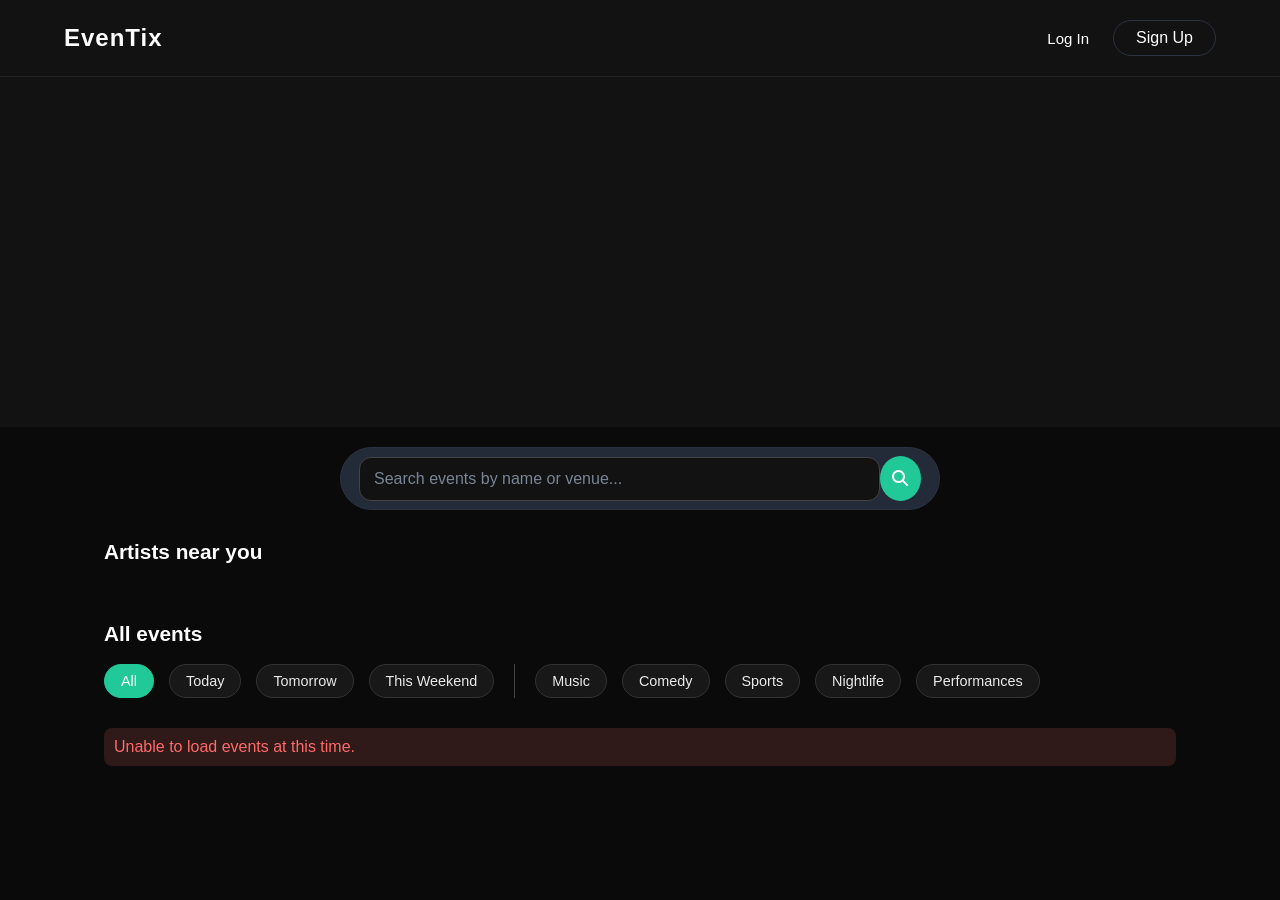
==== commit 2a277964: "feat: implemented search and filter logic across backend and frontend" ====
--- a/Capstone_Event_Ticket_BookingSystem/frontend/index.html
+++ b/Capstone_Event_Ticket_BookingSystem/frontend/index.html
@@ -33,15 +33,11 @@
 
     <main class="customer-main-container pt-20">
         
-        <h3 class="section-heading">Categories available on EvenTix</h3>
-        <div class="scroll-container category-scroll">
-            <div class="category-pill"><i class="fa-solid fa-music"></i> Music</div>
-            <div class="category-pill"><i class="fa-solid fa-moon"></i> Nightlife</div>
-            <div class="category-pill"><i class="fa-solid fa-microphone"></i> Comedy</div>
-            <div class="category-pill"><i class="fa-solid fa-trophy"></i> Sports</div>
-            <div class="category-pill"><i class="fa-solid fa-masks-theater"></i> Performances</div>
-            <div class="category-pill"><i class="fa-solid fa-utensils"></i> Food & Drinks</div>
-            <div class="category-pill"><i class="fa-solid fa-dumbbell"></i> Fitness</div>
+        <div class="search-bar mt-20 mb-30">
+            <input type="text" id="search-input" placeholder="Search events by name or venue...">
+            <button class="search-btn" id="search-trigger-btn">
+                <i class="fa-solid fa-magnifying-glass"></i>
+            </button>
         </div>
 
         <h3 id="artists-heading" class="section-heading mt-30">Artists near you</h3>
@@ -49,11 +45,16 @@
 
         <h3 class="section-heading mt-30">All events</h3>
         <div class="scroll-container filter-scroll mb-20">
-            <button class="filter-btn"><i class="fa-solid fa-sliders"></i> Filters</button>
-            <button class="filter-btn">Today</button>
-            <button class="filter-btn">Tomorrow</button>
-            <button class="filter-btn">This Weekend</button>
-            <button class="filter-btn">Music</button>
+            <button class="filter-btn active-filter" data-type="timeframe" data-value="All">All</button>
+            <button class="filter-btn" data-type="timeframe" data-value="Today">Today</button>
+            <button class="filter-btn" data-type="timeframe" data-value="Tomorrow">Tomorrow</button>
+            <button class="filter-btn" data-type="timeframe" data-value="This Weekend">This Weekend</button>
+            
+            <span style="border-left: 1px solid #444; margin: 0 5px;"></span> <button class="filter-btn" data-type="category" data-value="Music">Music</button>
+            <button class="filter-btn" data-type="category" data-value="Comedy">Comedy</button>
+            <button class="filter-btn" data-type="category" data-value="Sports">Sports</button>
+            <button class="filter-btn" data-type="category" data-value="Nightlife">Nightlife</button>
+            <button class="filter-btn" data-type="category" data-value="Performances">Performances</button>
         </div>
 
         <div id="public-events-grid" class="district-grid">
@@ -152,6 +153,6 @@
         </div>
     </div>
 
-    <script src="js/index.js?v=3"></script>
+    <script src="js/index.js?v=999"></script>
 </body>
 </html>
--- a/Capstone_Event_Ticket_BookingSystem/frontend/css/components.css
+++ b/Capstone_Event_Ticket_BookingSystem/frontend/css/components.css
@@ -276,4 +276,11 @@
     border-radius: 20px;
     font-size: 0.8rem;
     font-weight: bold;
-}+}
+/* filter button */
+.filter-btn.active-filter {
+    background: var(--primary-teal) !important;
+    color: white !important;
+    border-color: var(--primary-teal) !important;
+}
+
--- a/Capstone_Event_Ticket_BookingSystem/frontend/css/modals.css
+++ b/Capstone_Event_Ticket_BookingSystem/frontend/css/modals.css
@@ -100,4 +100,27 @@
 
 .qr-img { width: 200px; height: 200px; display: block; }
 .ticket-id-label { text-transform: uppercase; }
-.ticket-id-val { font-weight: bold; }+.ticket-id-val { font-weight: bold; }
+
+/* Booking confim  */
+.success-modal-content {
+    text-align: center;
+    padding: 50px 30px !important;
+}
+
+.success-check-icon {
+    color: var(--primary-teal);
+    font-size: 5rem;
+    margin-bottom: 20px;
+    text-shadow: 0 0 20px rgba(32, 201, 151, 0.4);
+}
+
+.success-title {
+    font-size: 2rem;
+    color: #fff;
+}
+
+.success-event-text {
+    font-size: 1.1rem;
+    color: #b0b0b0;
+}
